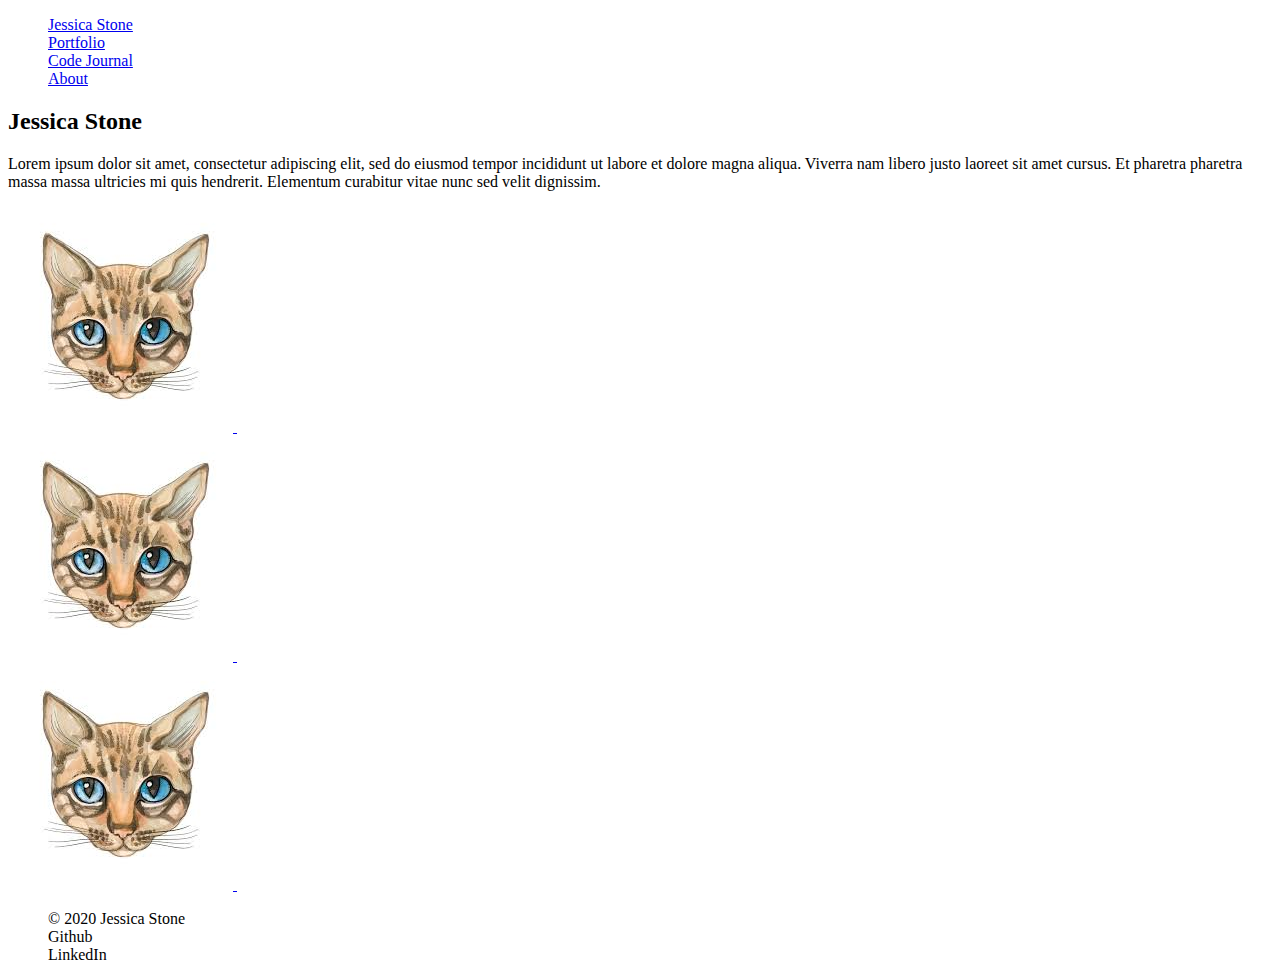
==== index.html @ 97332d5f "add google font & update nav styling" ====
<!DOCTYPE html>
<html>
<head>
  <meta charset="UTF-8">
  <title>Jessica Stone - Home</title>
  <link rel="stylesheet" href="css/normalize.css">
  <link rel="stylesheet" href="css/styles.css">
  <link href="https://fonts.googleapis.com/css?family=Josefin+Slab:400,700&display=swap" rel="stylesheet">
</head>
<body>

  <nav>
    <ul>
      <li><a href="index.html">Jessica Stone</a></li>
      <span>
        <li class="right"><a href="portfolio.html">Portfolio</a></li>
        <li class="right"><a href="code-journal.html">Code Journal</a></li>
        <li class="right"><a href="about.html">About</a></li>
      </span>
    </ul>
  </nav>

  <header>
    <h2>Jessica Stone</h2>
    <p>Lorem ipsum dolor sit amet, consectetur adipiscing elit, sed do eiusmod tempor incididunt ut labore et dolore magna aliqua. Viverra nam libero justo laoreet sit amet cursus. Et pharetra pharetra massa massa ultricies mi quis hendrerit. Elementum curabitur vitae nunc sed velit dignissim. </p>
  </header>

  <section id="buttons">
    <div id="portfolio-btn">
      <a href="portfolio.html">
        <img class="initial-img" src="images/cat.jpeg" alt="">
        <img class="hover-img" src="images/angry-cat-drawing-38.png" alt="">
      </a>
    </div>
    <div id="journal-btn">
      <a href="code-journal.html">
        <img class="initial-img" src="images/cat.jpeg" alt="">
        <img class="hover-img" src="images/angry-cat-drawing-38.png" alt="">  
      </a>
    </div>
    <div id="about-btn">
      <a href="about.html">
        <img class="initial-img" src="images/cat.jpeg" alt="">
        <img class="hover-img" src="images/angry-cat-drawing-38.png" alt="">  
      </a>
    </div>
  </section>
  
  <footer>
    <ul>
      <li>© 2020 Jessica Stone</li>
      <li>Github</li>
      <li>LinkedIn</li>
    </ul>
  </footer>

</body>
</html>
---- css/styles.css ----
ul {
  list-style: none;
}
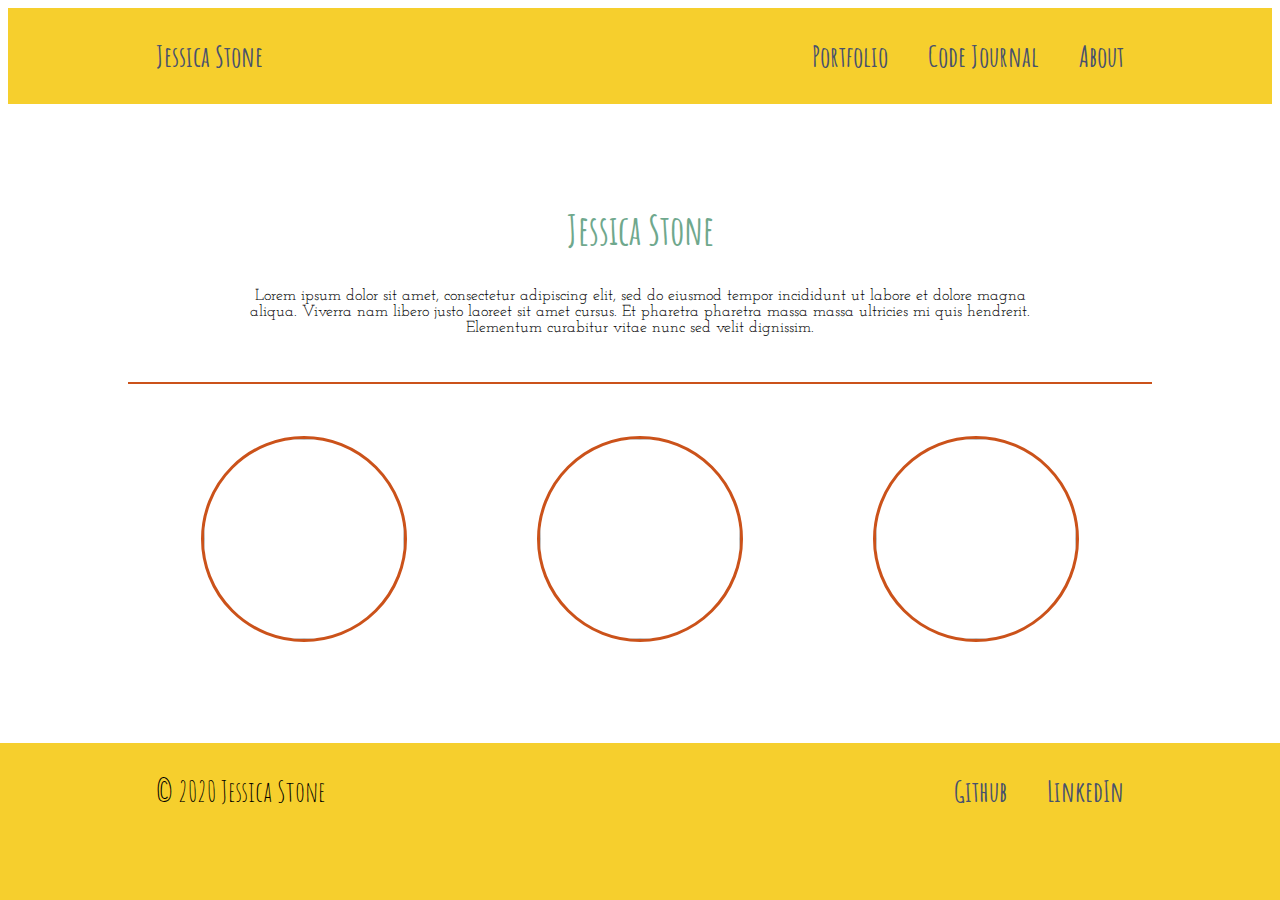
==== commit 40b22731: "move page specific css into separate files" ====
--- a/index.html
+++ b/index.html
@@ -5,7 +5,8 @@
   <title>Jessica Stone - Home</title>
   <link rel="stylesheet" href="css/normalize.css">
   <link rel="stylesheet" href="css/styles.css">
-  <link href="https://fonts.googleapis.com/css?family=Josefin+Slab:400,700&display=swap" rel="stylesheet">
+  <link rel="stylesheet" href="css/index.css">
+  <link href="https://fonts.googleapis.com/css?family=Amatic+SC|Josefin+Slab:400,700&display=swap" rel="stylesheet">
 </head>
 <body>
 
@@ -13,9 +14,9 @@
     <ul>
       <li><a href="index.html">Jessica Stone</a></li>
       <span>
-        <li class="right"><a href="portfolio.html">Portfolio</a></li>
-        <li class="right"><a href="code-journal.html">Code Journal</a></li>
-        <li class="right"><a href="about.html">About</a></li>
+        <li><a href="portfolio.html">Portfolio</a></li>
+        <li><a href="code-journal.html">Code Journal</a></li>
+        <li><a href="about.html">About</a></li>
       </span>
     </ul>
   </nav>
@@ -28,20 +29,27 @@
   <section id="buttons">
     <div id="portfolio-btn">
       <a href="portfolio.html">
-        <img class="initial-img" src="images/cat.jpeg" alt="">
-        <img class="hover-img" src="images/angry-cat-drawing-38.png" alt="">
+        <img class="initial-img" src="images/rory-calm.png" alt="">
+        <section class="hover-img">
+          <h3>PORTFOLIO</h3>
+        </section>
+        <!-- <img class="hover-img" src="images/rory-scream.png" alt=""> -->
       </a>
     </div>
     <div id="journal-btn">
       <a href="code-journal.html">
-        <img class="initial-img" src="images/cat.jpeg" alt="">
-        <img class="hover-img" src="images/angry-cat-drawing-38.png" alt="">  
+        <img class="initial-img" src="images/rory-calm.png" alt="">
+        <section class="hover-img">
+          <h3>JOURNAL</h3>
+        </section>
       </a>
     </div>
     <div id="about-btn">
       <a href="about.html">
-        <img class="initial-img" src="images/cat.jpeg" alt="">
-        <img class="hover-img" src="images/angry-cat-drawing-38.png" alt="">  
+        <img class="initial-img" src="images/rory-calm.png" alt="">
+        <section class="hover-img">
+          <h3>ABOUT</h3>
+        </section>
       </a>
     </div>
   </section>
@@ -49,8 +57,10 @@
   <footer>
     <ul>
       <li>© 2020 Jessica Stone</li>
-      <li>Github</li>
-      <li>LinkedIn</li>
+      <span>
+        <li><a href="">Github</a></li>
+        <li><a href="">LinkedIn</a></li>
+      </span>
     </ul>
   </footer>
 
--- a/css/styles.css
+++ b/css/styles.css
@@ -1,3 +1,85 @@
+/* color palette
+#f6cf2d - yellow
+#f29100 - orangey
+#cb521a - red-orange
+#6fa88d - tealish
+*/
+
+body {
+  font-family: 'Josefin Slab', serif;
+}
+
+h1,h2,h3,h4,h5,nav,footer {
+  font-family: 'Amatic SC', cursive;
+}
+
+body > * {
+  margin: 100px 0;
+  padding: 0 10vw;
+}
+
 ul {
   list-style: none;
+  padding: 20px 0;
+  margin: 0;
+}
+
+a {
+  text-decoration: none;
+  color: #48516d;
+  font-weight: bold;
+}
+
+a:hover {
+  color: #6fa88d;
+}
+
+h2 {
+  font-size: 2.5em;
+  color: #6fa88d;
+}
+
+nav, footer {
+  margin: 0;
+  padding: 10px 10vw;
+  font-size: 1.5em;
+  background-color: #f6cf2d;
+}
+
+nav ul, footer ul {
+  display: flex;
+  flex-direction: row;
+  justify-content: space-between;
+  flex-wrap: wrap;
+  font-size: 1.2em;
+}
+
+nav span, footer span {
+  display: flex;
+  flex-direction: row;
+}
+
+nav ul li, footer ul li {
+  padding: 0 20px;
+}
+
+/* extend footer when page is shorter than viewport */
+footer {
+  box-shadow: 0 50vh 0 50vh #f6cf2d;
+}
+
+header {
+  margin: 100px auto;
+  text-align: center;
+  max-width: 800px;
+}
+
+header::after {
+  position:absolute;
+  content: " ";
+  /* display:block; */
+  width: 80vw;
+  height:30px;
+  left: 10vw;
+  border-bottom: 2px solid #cb521a;
 }--- a/css/index.css
+++ b/css/index.css
@@ -0,0 +1,34 @@
+#buttons {
+  display: flex;
+  flex-direction: row;
+  justify-content: space-around;
+}
+
+#buttons a > * {
+  width: 200px;
+  height: 200px;
+  border-radius: 100%;
+  border: 3px solid #cb521a;
+}
+
+.hover-img {
+  display: none;
+}
+
+#buttons > div:hover .initial-img {
+  display: none;
+}
+
+#buttons > div:hover .hover-img {
+  display: block;
+  content: "blah";
+  background-image: url('../images/rory-scream.png');
+  background-size: contain;
+  text-align: center;
+}
+
+.hover-img h3 {
+  padding: 30px 0;
+  font-size: 3em;
+  color: #cb521a;
+}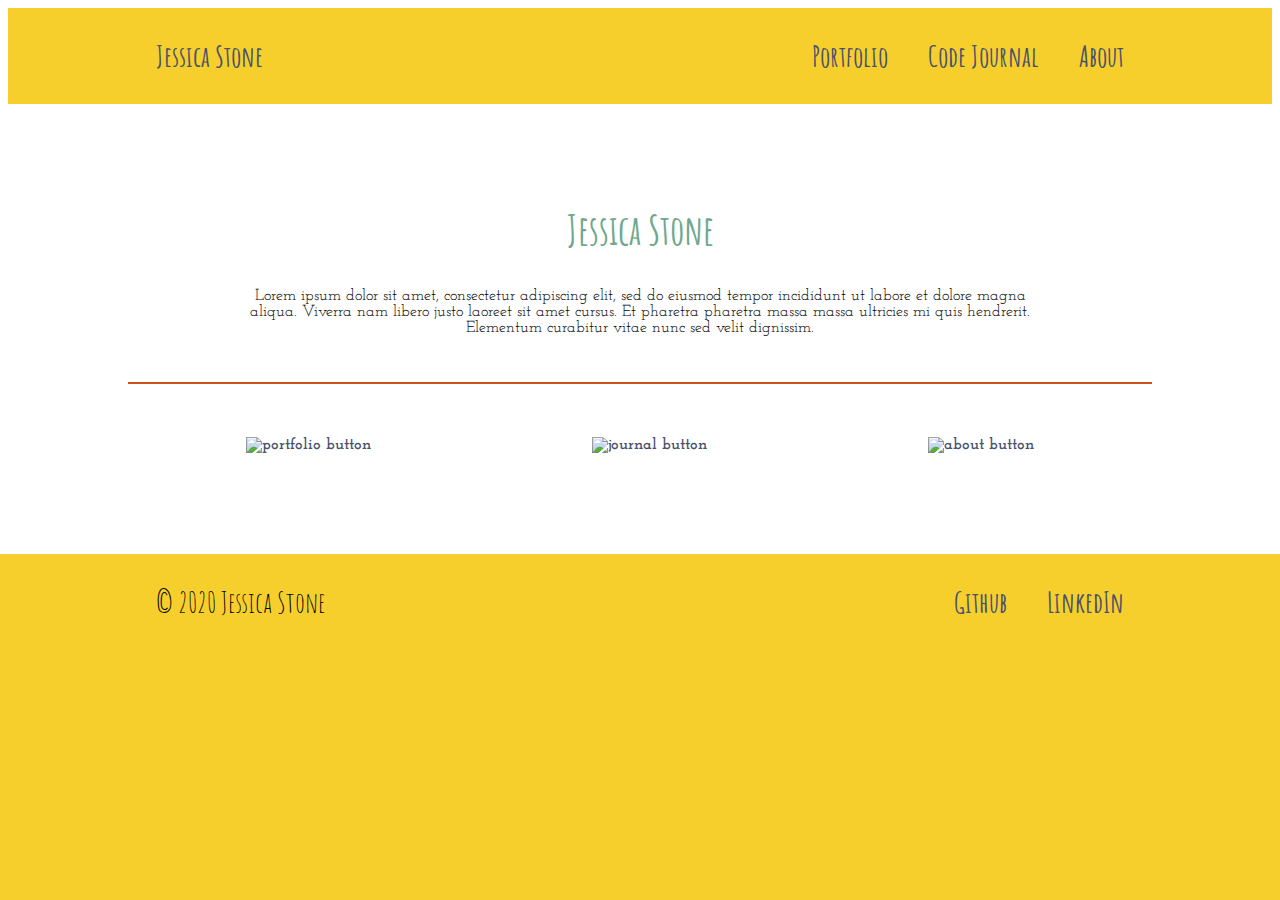
==== commit f9e03b20: "change placement of hover text" ====
--- a/index.html
+++ b/index.html
@@ -29,16 +29,15 @@
   <section id="buttons">
     <div id="portfolio-btn">
       <a href="portfolio.html">
-        <img class="initial-img" src="images/rory-calm.png" alt="">
+        <img class="initial-img" src="images/rory-calm.png" alt="portfolio button">
         <section class="hover-img">
           <h3>PORTFOLIO</h3>
         </section>
-        <!-- <img class="hover-img" src="images/rory-scream.png" alt=""> -->
       </a>
     </div>
     <div id="journal-btn">
       <a href="code-journal.html">
-        <img class="initial-img" src="images/rory-calm.png" alt="">
+        <img class="initial-img" src="images/rory-calm.png" alt="journal button">
         <section class="hover-img">
           <h3>JOURNAL</h3>
         </section>
@@ -46,7 +45,7 @@
     </div>
     <div id="about-btn">
       <a href="about.html">
-        <img class="initial-img" src="images/rory-calm.png" alt="">
+        <img class="initial-img" src="images/rory-calm.png" alt="about button">
         <section class="hover-img">
           <h3>ABOUT</h3>
         </section>
--- a/css/index.css
+++ b/css/index.css
@@ -1,14 +1,14 @@
 #buttons {
   display: flex;
   flex-direction: row;
+  flex-wrap: wrap;
   justify-content: space-around;
 }
 
 #buttons a > * {
-  width: 200px;
-  height: 200px;
-  border-radius: 100%;
-  border: 3px solid #cb521a;
+  width: 230px;
+  height: 230px;
+  border: 1px solid transparent;
 }
 
 .hover-img {
@@ -21,14 +21,15 @@
 
 #buttons > div:hover .hover-img {
   display: block;
-  content: "blah";
   background-image: url('../images/rory-scream.png');
   background-size: contain;
   text-align: center;
 }
 
 .hover-img h3 {
-  padding: 30px 0;
   font-size: 3em;
   color: #cb521a;
+  transform: rotate(-20deg);
+  margin: -10px 0 0 190px;
+  z-index: -1;
 }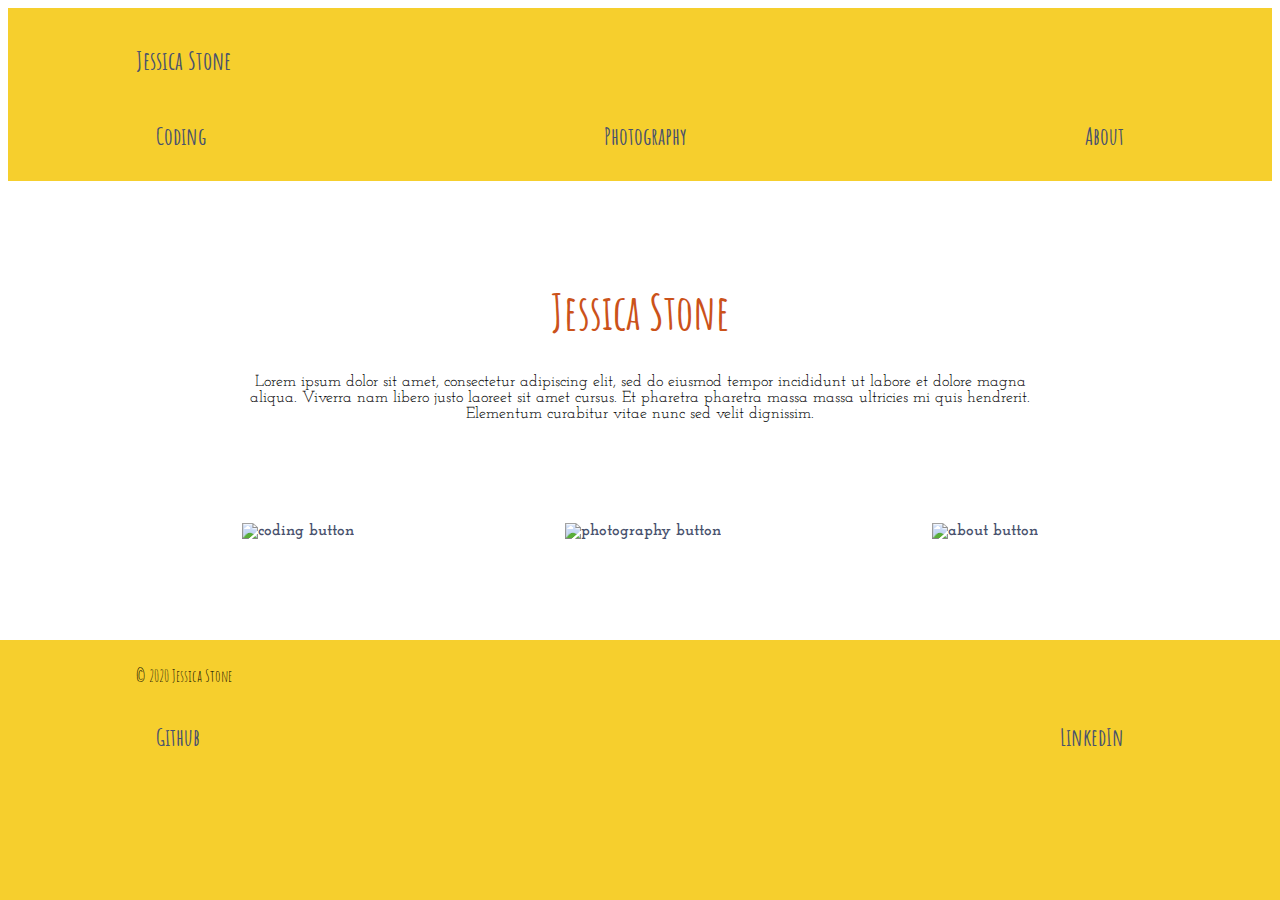
==== commit 13fdda7c: "fix validation errors" ====
--- a/index.html
+++ b/index.html
@@ -1,45 +1,44 @@
 <!DOCTYPE html>
-<html>
+<html lang="en">
 <head>
   <meta charset="UTF-8">
   <title>Jessica Stone - Home</title>
   <link rel="stylesheet" href="css/normalize.css">
   <link rel="stylesheet" href="css/styles.css">
   <link rel="stylesheet" href="css/index.css">
-  <link href="https://fonts.googleapis.com/css?family=Amatic+SC|Josefin+Slab:400,700&display=swap" rel="stylesheet">
+  <link href="https://fonts.googleapis.com/css?family=Amatic+SC&display=swap" rel="stylesheet">
+  <link href="https://fonts.googleapis.com/css?family=Josefin+Slab:400,700&display=swap" rel="stylesheet">
 </head>
 <body>
 
   <nav>
+    <p id="index"><a href="index.html">Jessica Stone</a></p>
     <ul>
-      <li><a href="index.html">Jessica Stone</a></li>
-      <span>
-        <li><a href="portfolio.html">Portfolio</a></li>
-        <li><a href="code-journal.html">Code Journal</a></li>
-        <li><a href="about.html">About</a></li>
-      </span>
+      <li><a href="portfolio.html">Coding</a></li>
+      <li><a href="photography.html">Photography</a></li>
+      <li><a href="about.html">About</a></li>
     </ul>
   </nav>
 
   <header>
-    <h2>Jessica Stone</h2>
+    <h1>Jessica Stone</h1>
     <p>Lorem ipsum dolor sit amet, consectetur adipiscing elit, sed do eiusmod tempor incididunt ut labore et dolore magna aliqua. Viverra nam libero justo laoreet sit amet cursus. Et pharetra pharetra massa massa ultricies mi quis hendrerit. Elementum curabitur vitae nunc sed velit dignissim. </p>
   </header>
 
   <section id="buttons">
-    <div id="portfolio-btn">
+    <div id="coding-btn">
       <a href="portfolio.html">
-        <img class="initial-img" src="images/rory-calm.png" alt="portfolio button">
+        <img class="initial-img" src="images/rory-calm.png" alt="coding button">
         <section class="hover-img">
-          <h3>PORTFOLIO</h3>
+          <h2>CODING</h2>
         </section>
       </a>
     </div>
-    <div id="journal-btn">
-      <a href="code-journal.html">
-        <img class="initial-img" src="images/rory-calm.png" alt="journal button">
+    <div id="photography-btn">
+      <a href="photography.html">
+        <img class="initial-img" src="images/rory-calm.png" alt="photography button">
         <section class="hover-img">
-          <h3>JOURNAL</h3>
+          <h2>PHOTOGRAPHY</h2>
         </section>
       </a>
     </div>
@@ -47,19 +46,17 @@
       <a href="about.html">
         <img class="initial-img" src="images/rory-calm.png" alt="about button">
         <section class="hover-img">
-          <h3>ABOUT</h3>
+          <h2>ABOUT</h2>
         </section>
       </a>
     </div>
   </section>
   
   <footer>
+    <p>© 2020 Jessica Stone</p>
     <ul>
-      <li>© 2020 Jessica Stone</li>
-      <span>
-        <li><a href="">Github</a></li>
-        <li><a href="">LinkedIn</a></li>
-      </span>
+      <li><a href="">Github</a></li>
+      <li><a href="">LinkedIn</a></li>
     </ul>
   </footer>
 
--- a/css/styles.css
+++ b/css/styles.css
@@ -6,11 +6,25 @@
 */
 
 body {
-  font-family: 'Josefin Slab', serif;
+  font-family: 'Josefin Slab', 'Helvetica', sans-serif;
 }
 
 h1,h2,h3,h4,h5,nav,footer {
-  font-family: 'Amatic SC', cursive;
+  font-family: 'Amatic SC', 'Helvetica', sans-serif;
+}
+
+h1 {
+  font-size: 3em;
+  color: #cb521a;
+}
+
+h2 {
+  font-size: 2.8em;
+  color: #cb521a;
+}
+
+h3 {
+  font-size: 2em;
 }
 
 body > * {
@@ -18,7 +32,14 @@
   padding: 0 10vw;
 }
 
+section, ul, span {
+  display: flex;
+  flex-direction: row;
+  flex-wrap: wrap;
+}
+
 ul {
+  justify-content: space-between;
   list-style: none;
   padding: 20px 0;
   margin: 0;
@@ -34,33 +55,24 @@
   color: #6fa88d;
 }
 
-h2 {
-  font-size: 2.5em;
-  color: #6fa88d;
-}
-
 nav, footer {
   margin: 0;
   padding: 10px 10vw;
-  font-size: 1.5em;
   background-color: #f6cf2d;
 }
 
 nav ul, footer ul {
-  display: flex;
-  flex-direction: row;
   justify-content: space-between;
-  flex-wrap: wrap;
-  font-size: 1.2em;
-}
-
-nav span, footer span {
-  display: flex;
-  flex-direction: row;
+  align-items: center;
+  font-size: 1.5em;
 }
 
 nav ul li, footer ul li {
   padding: 0 20px;
+}
+
+#index {
+  font-size: 1.6em;
 }
 
 /* extend footer when page is shorter than viewport */
@@ -72,14 +84,4 @@
   margin: 100px auto;
   text-align: center;
   max-width: 800px;
-}
-
-header::after {
-  position:absolute;
-  content: " ";
-  /* display:block; */
-  width: 80vw;
-  height:30px;
-  left: 10vw;
-  border-bottom: 2px solid #cb521a;
 }--- a/css/index.css
+++ b/css/index.css
@@ -1,7 +1,4 @@
 #buttons {
-  display: flex;
-  flex-direction: row;
-  flex-wrap: wrap;
   justify-content: space-around;
 }
 
@@ -26,9 +23,7 @@
   text-align: center;
 }
 
-.hover-img h3 {
-  font-size: 3em;
-  color: #cb521a;
+.hover-img h2 {
   transform: rotate(-20deg);
   margin: -10px 0 0 190px;
   z-index: -1;
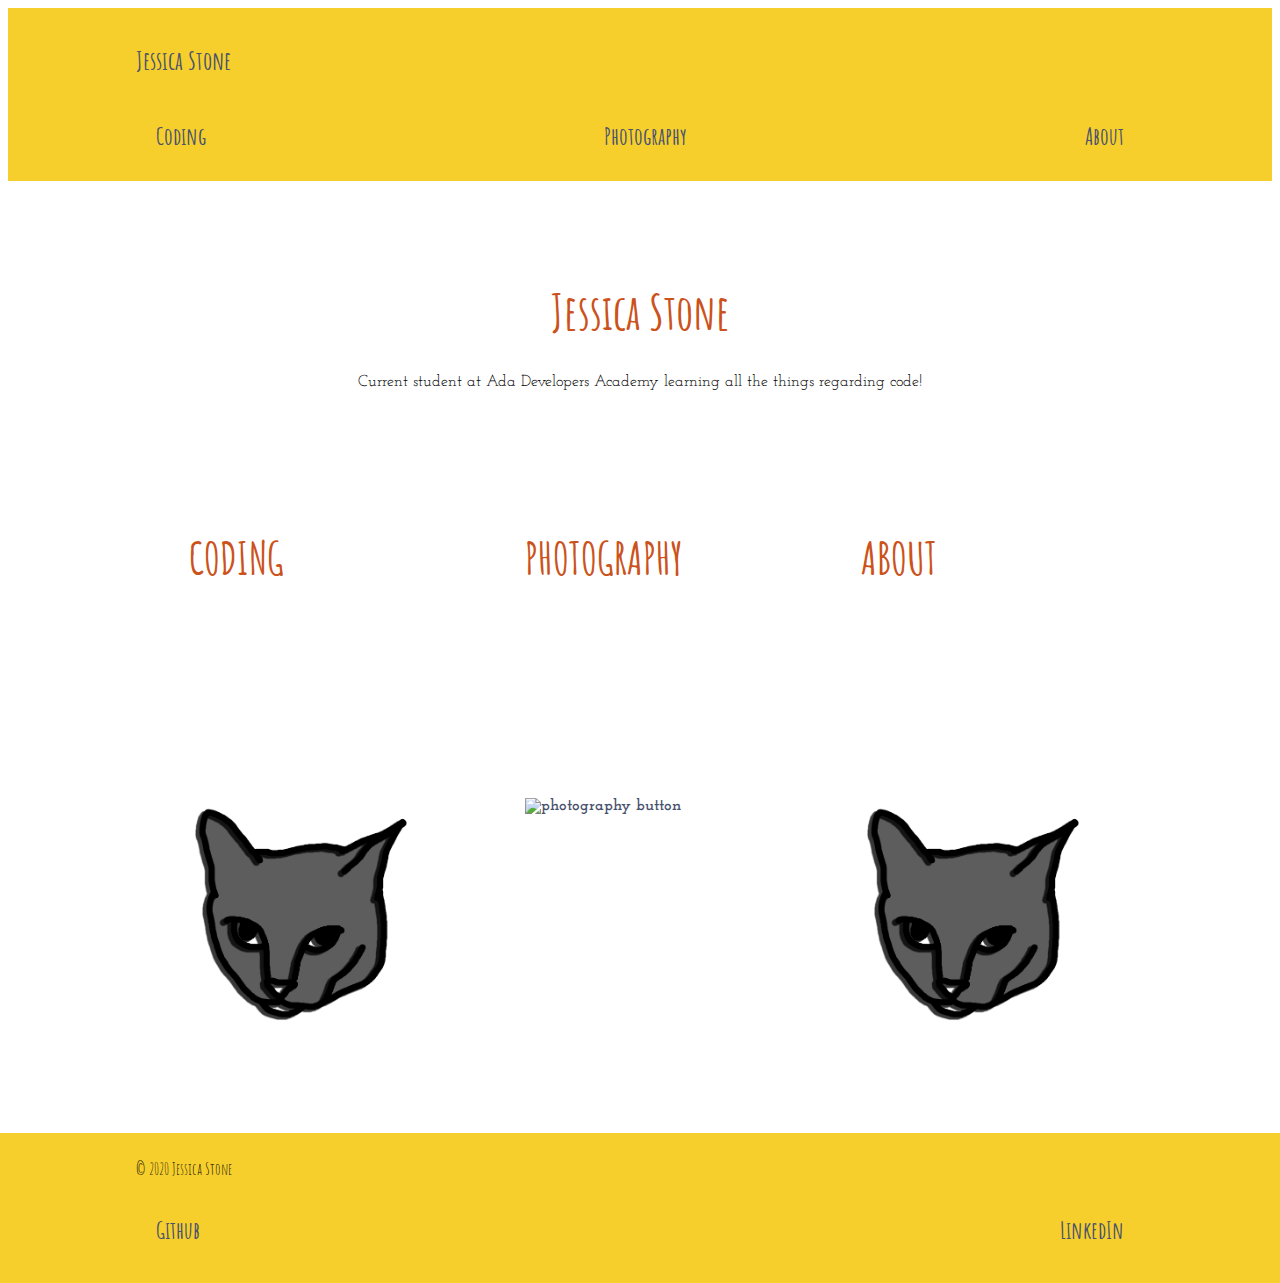
==== commit bbb8c5fe: "add new button images, update text, & move h2s out of hover section" ====
--- a/index.html
+++ b/index.html
@@ -22,31 +22,31 @@
 
   <header>
     <h1>Jessica Stone</h1>
-    <p>Lorem ipsum dolor sit amet, consectetur adipiscing elit, sed do eiusmod tempor incididunt ut labore et dolore magna aliqua. Viverra nam libero justo laoreet sit amet cursus. Et pharetra pharetra massa massa ultricies mi quis hendrerit. Elementum curabitur vitae nunc sed velit dignissim. </p>
+    <p class="bio">Current student at Ada Developers Academy learning all the things regarding code!</p>
   </header>
 
   <section id="buttons">
     <div id="coding-btn">
       <a href="portfolio.html">
-        <img class="initial-img" src="images/rory-calm.png" alt="coding button">
-        <section class="hover-img">
-          <h2>CODING</h2>
+        <h2>CODING</h2>
+        <img class="initial-img" src="images/tiki.png" alt="coding button">
+        <section class="hover-img tiki">
         </section>
       </a>
     </div>
     <div id="photography-btn">
       <a href="photography.html">
+        <h2>PHOTOGRAPHY</h2>
         <img class="initial-img" src="images/rory-calm.png" alt="photography button">
-        <section class="hover-img">
-          <h2>PHOTOGRAPHY</h2>
+        <section class="hover-img rorschach">
         </section>
       </a>
     </div>
     <div id="about-btn">
       <a href="about.html">
-        <img class="initial-img" src="images/rory-calm.png" alt="about button">
-        <section class="hover-img">
-          <h2>ABOUT</h2>
+        <h2>ABOUT</h2>
+        <img class="initial-img" src="images/tiki.png" alt="about button">
+        <section class="hover-img tiki">
         </section>
       </a>
     </div>
@@ -55,8 +55,8 @@
   <footer>
     <p>© 2020 Jessica Stone</p>
     <ul>
-      <li><a href="">Github</a></li>
-      <li><a href="">LinkedIn</a></li>
+      <li><a target="_blank" href="https://github.com/seaweeddol/">Github</a></li>
+      <li><a target="_blank" href="https://www.linkedin.com/in/jessicastone/">LinkedIn</a></li>
     </ul>
   </footer>
 
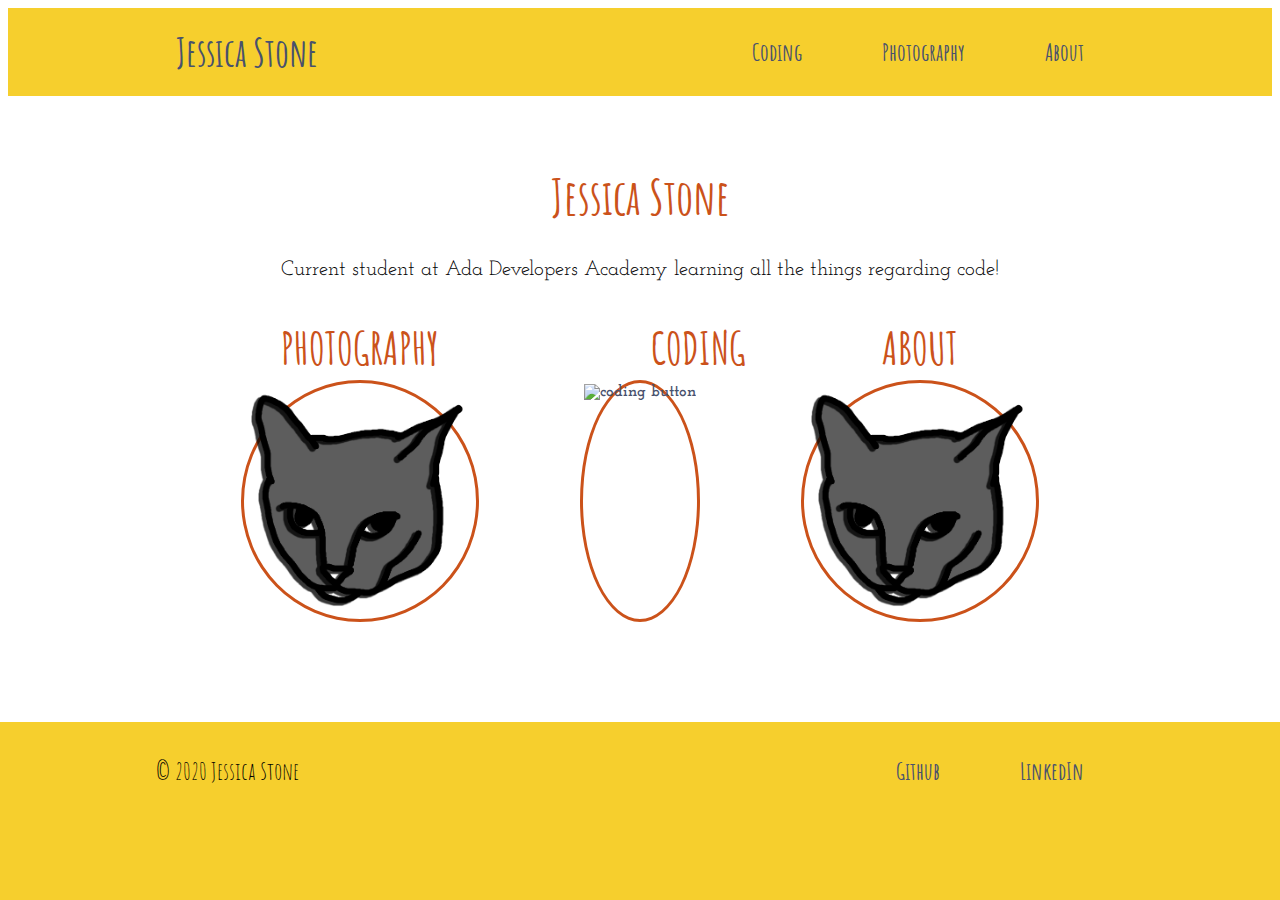
==== commit fac78f9b: "swap coding and photography text on buttons" ====
--- a/index.html
+++ b/index.html
@@ -27,17 +27,17 @@
 
   <section id="buttons">
     <div id="coding-btn">
-      <a href="portfolio.html">
-        <h2>CODING</h2>
-        <img class="initial-img" src="images/tiki.png" alt="coding button">
+      <a href="photography.html">
+        <h2>PHOTOGRAPHY</h2>
+        <img class="initial-img" src="images/tiki.png" alt="photography button">
         <section class="hover-img tiki">
         </section>
       </a>
     </div>
     <div id="photography-btn">
-      <a href="photography.html">
-        <h2>PHOTOGRAPHY</h2>
-        <img class="initial-img" src="images/rory-calm.png" alt="photography button">
+      <a href="portfolio.html">
+        <h2>CODING</h2>
+        <img class="initial-img" src="images/rory-calm.png" alt="coding button">
         <section class="hover-img rorschach">
         </section>
       </a>
--- a/css/styles.css
+++ b/css/styles.css
@@ -32,7 +32,17 @@
   padding: 0 10vw;
 }
 
-section, ul, span {
+header {
+  margin: 70px auto;
+  text-align: center;
+  max-width: 800px;
+}
+
+header p, header ul {
+  font-size: 1.2em;
+}
+
+section, nav, footer, ul, span {
   display: flex;
   flex-direction: row;
   flex-wrap: wrap;
@@ -59,29 +69,21 @@
   margin: 0;
   padding: 10px 10vw;
   background-color: #f6cf2d;
-}
-
-nav ul, footer ul {
   justify-content: space-between;
   align-items: center;
   font-size: 1.5em;
 }
 
-nav ul li, footer ul li {
+nav *, footer * {
   padding: 0 20px;
 }
 
 #index {
   font-size: 1.6em;
+  margin: 10px 0;
 }
 
 /* extend footer when page is shorter than viewport */
 footer {
   box-shadow: 0 50vh 0 50vh #f6cf2d;
 }
-
-header {
-  margin: 100px auto;
-  text-align: center;
-  max-width: 800px;
-}--- a/css/index.css
+++ b/css/index.css
@@ -1,5 +1,15 @@
+.bio {
+  font-size: 1.3em;
+}
+
 #buttons {
   justify-content: space-around;
+  max-width: 900px;
+  margin: 100px auto;
+}
+#buttons div {
+  border: 3px solid #cb521a;
+  border-radius: 100%;
 }
 
 #buttons a > * {
@@ -8,8 +18,19 @@
   border: 1px solid transparent;
 }
 
+#buttons h2 {
+  display: inline;
+  position: absolute;
+  margin: -65px 0px;
+  text-align: center;
+}
+
 .hover-img {
   display: none;
+}
+
+#buttons > div:hover h2 {
+  font-size: 3.5em;
 }
 
 #buttons > div:hover .initial-img {
@@ -18,13 +39,14 @@
 
 #buttons > div:hover .hover-img {
   display: block;
-  background-image: url('../images/rory-scream.png');
   background-size: contain;
   text-align: center;
 }
 
-.hover-img h2 {
-  transform: rotate(-20deg);
-  margin: -10px 0 0 190px;
-  z-index: -1;
+#buttons > div:hover .tiki {
+  background-image: url('../images/tiki-yell.png');
+}
+
+#buttons > div:hover .rorschach {
+  background-image: url('../images/rory-scream.png');
 }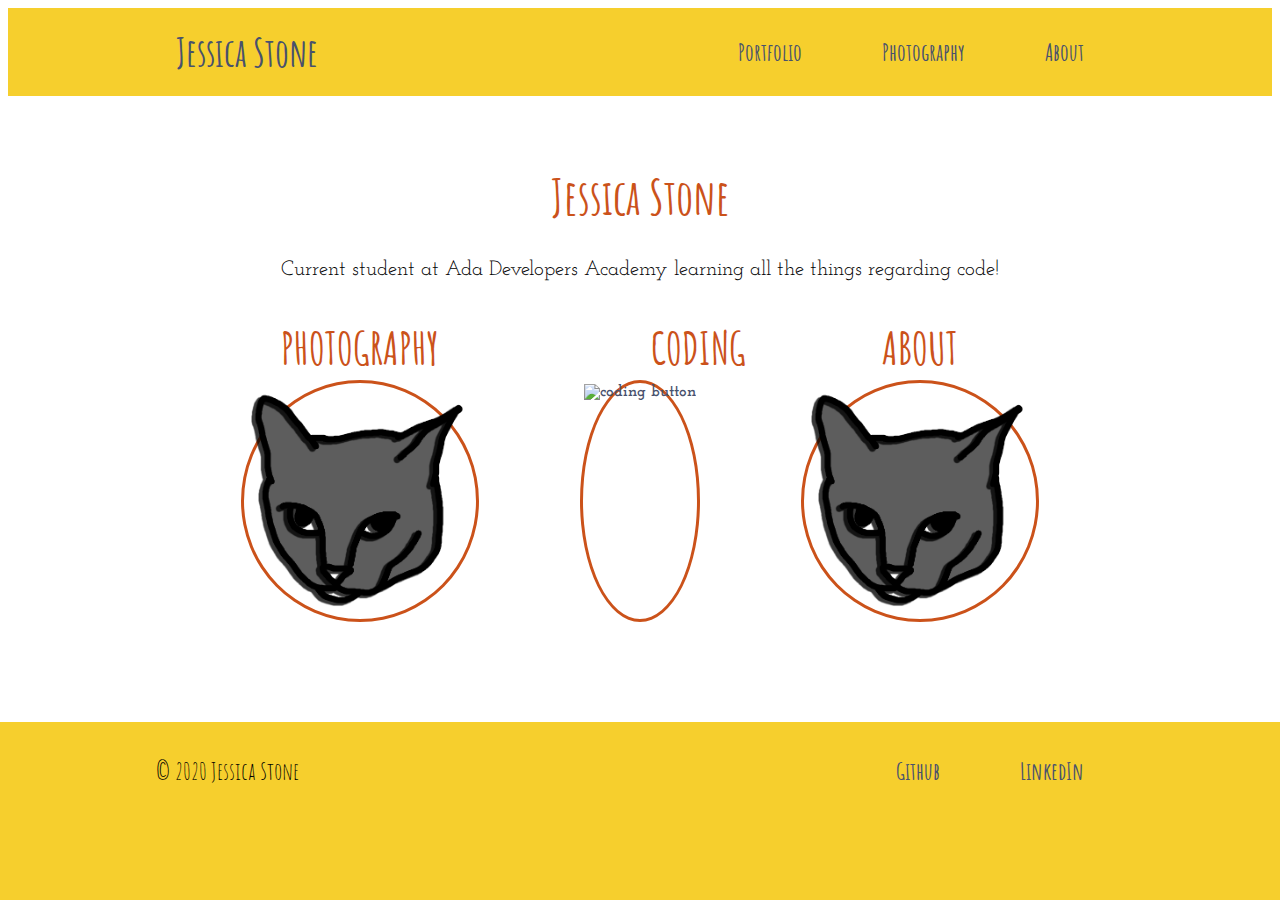
==== commit 8ddfb50e: "update portfolio and about" ====
--- a/index.html
+++ b/index.html
@@ -14,7 +14,7 @@
   <nav>
     <p id="index"><a href="index.html">Jessica Stone</a></p>
     <ul>
-      <li><a href="portfolio.html">Coding</a></li>
+      <li><a href="portfolio.html">Portfolio</a></li>
       <li><a href="photography.html">Photography</a></li>
       <li><a href="about.html">About</a></li>
     </ul>
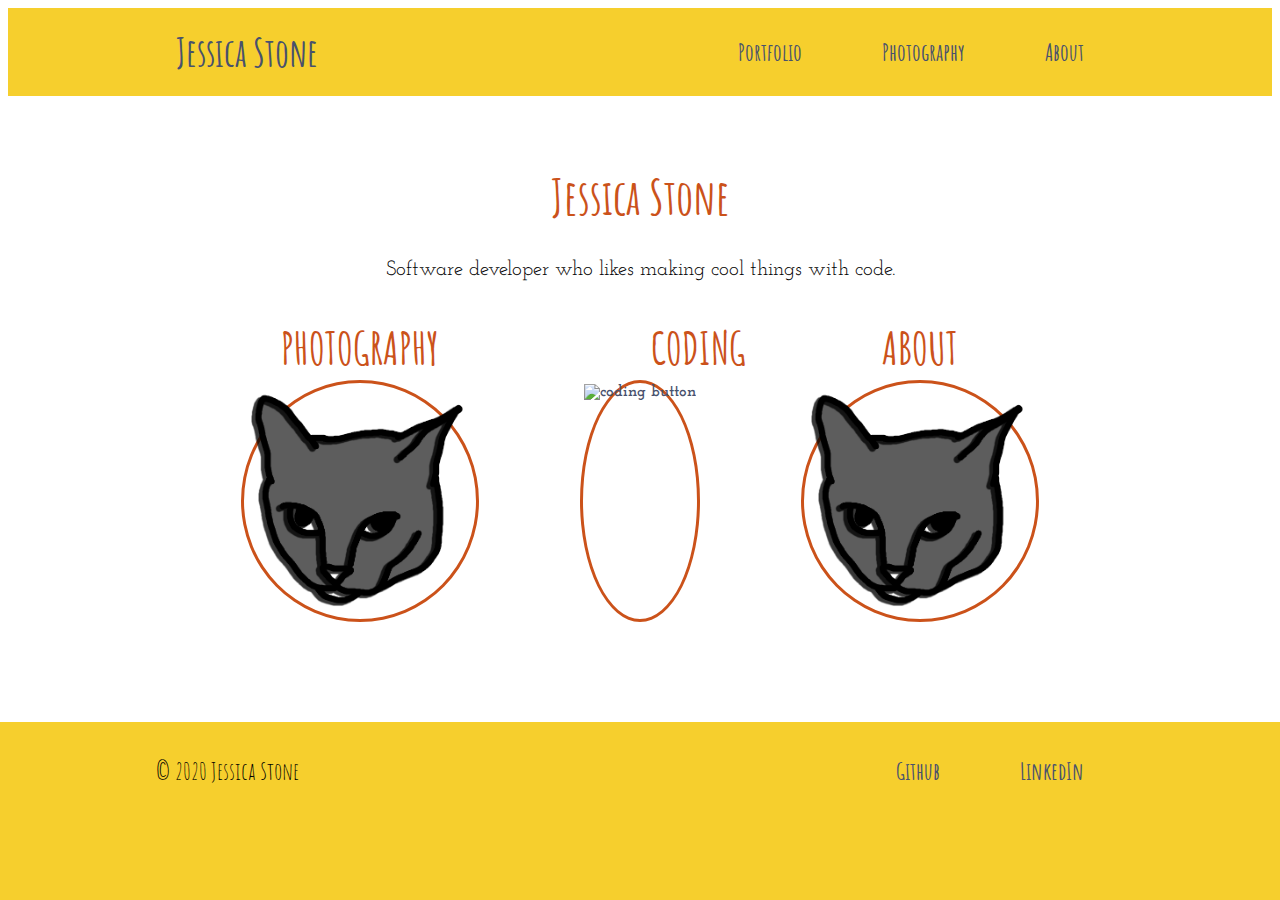
==== commit 52705a18: "update index bio" ====
--- a/index.html
+++ b/index.html
@@ -22,7 +22,7 @@
 
   <header>
     <h1>Jessica Stone</h1>
-    <p class="bio">Current student at Ada Developers Academy learning all the things regarding code!</p>
+    <p class="bio">Software developer who likes making cool things with code.</p>
   </header>
 
   <section id="buttons">
